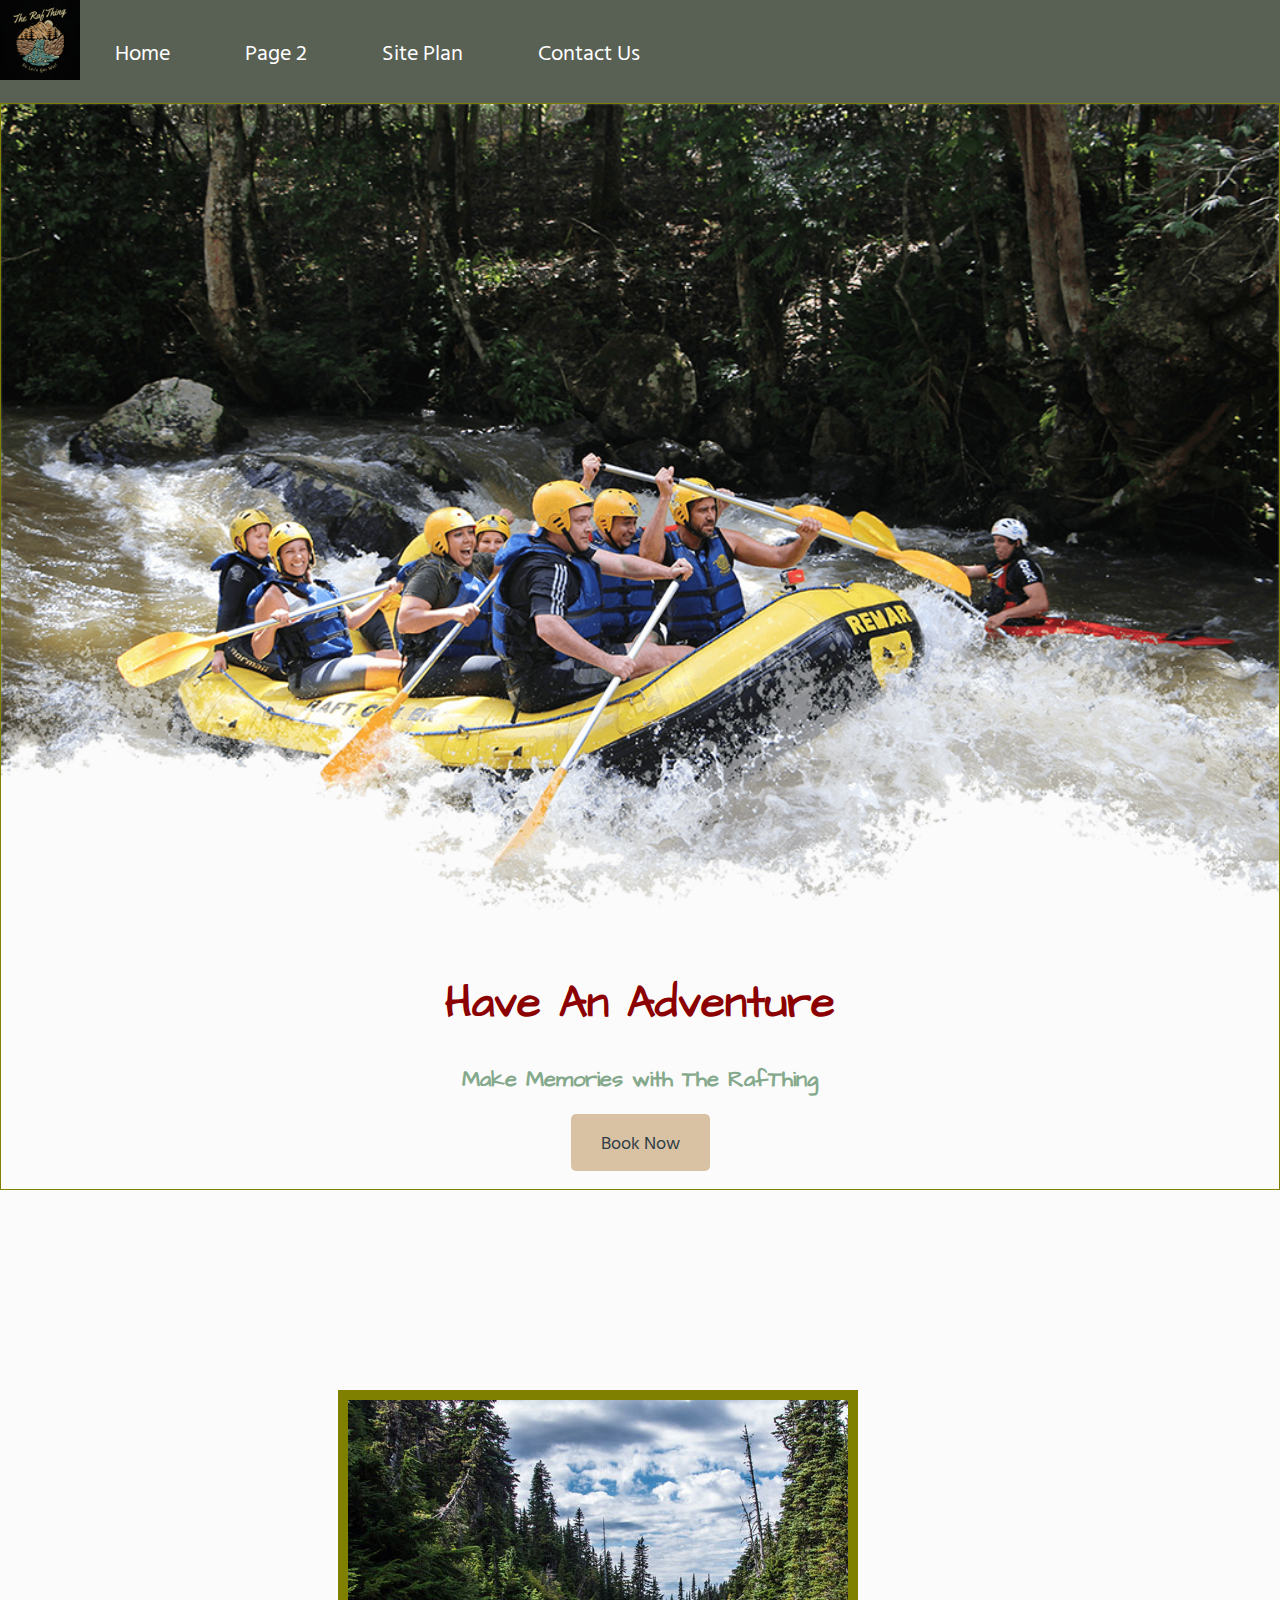
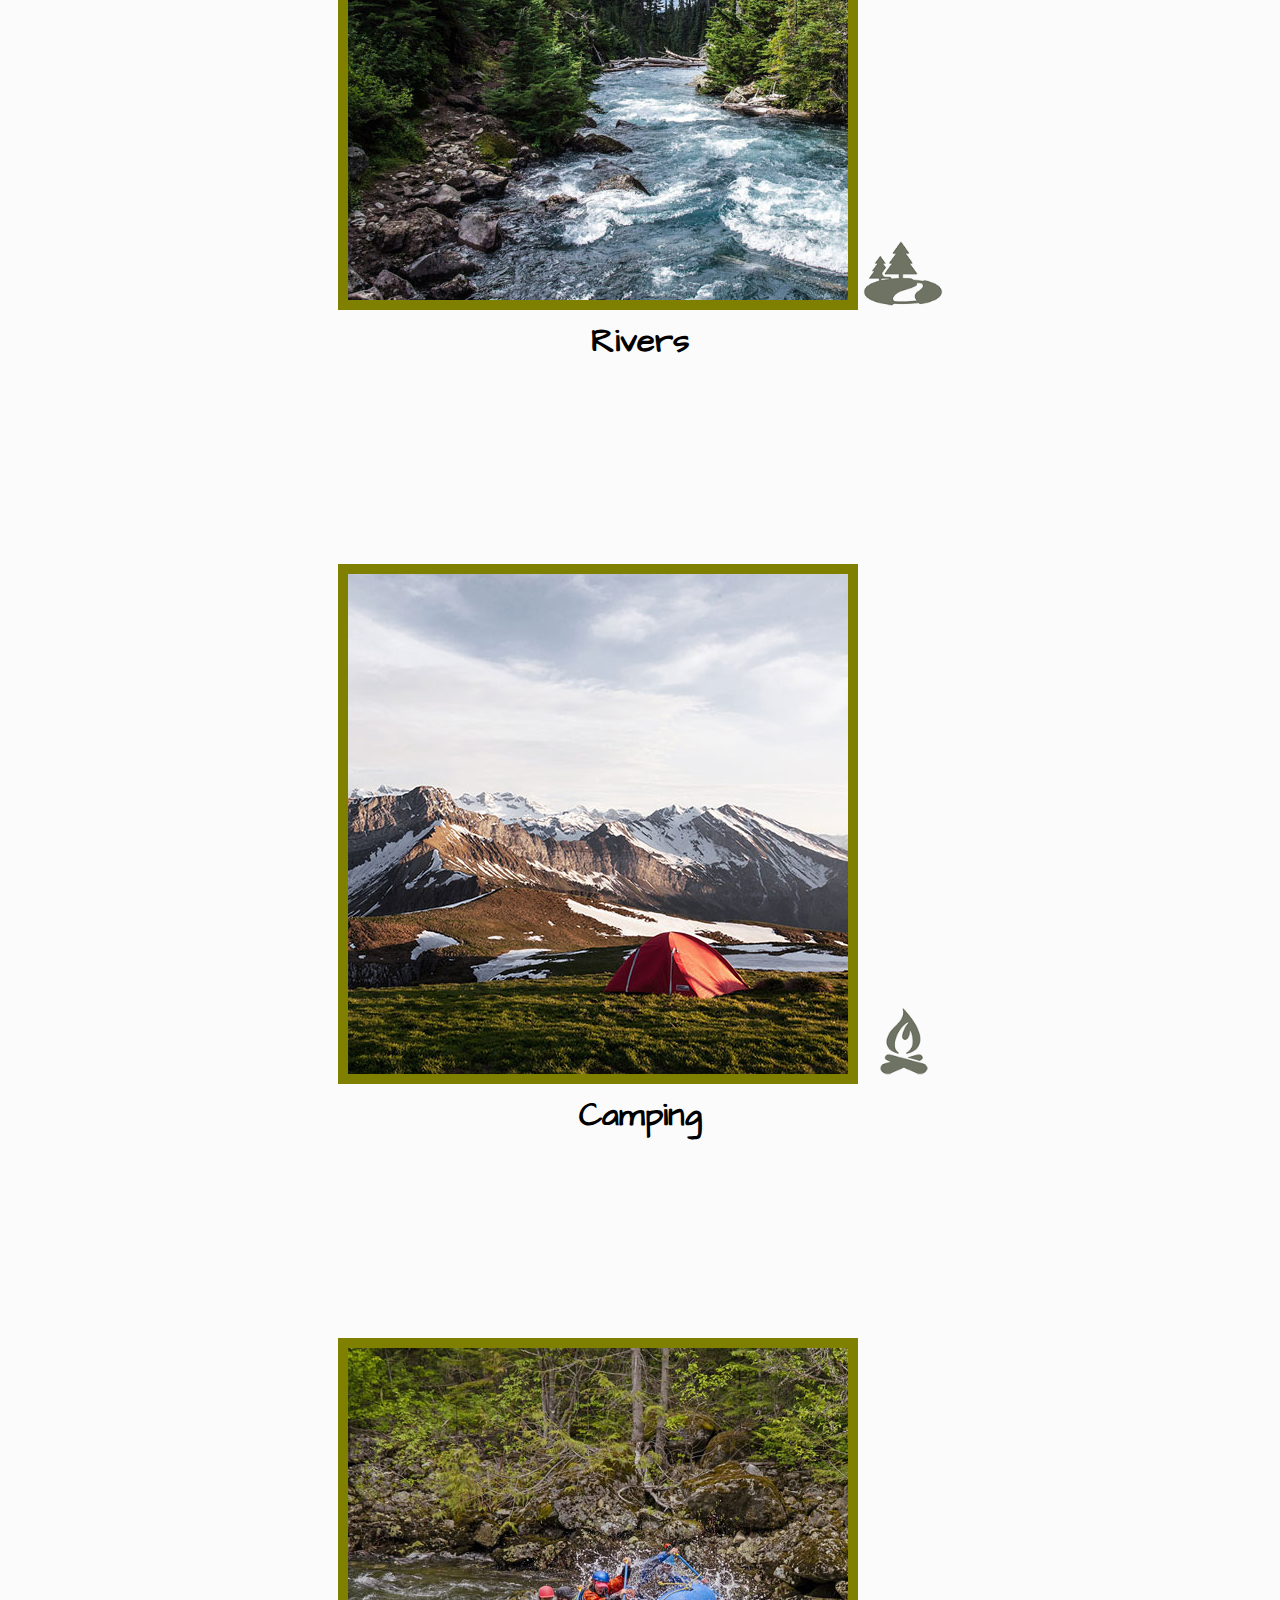
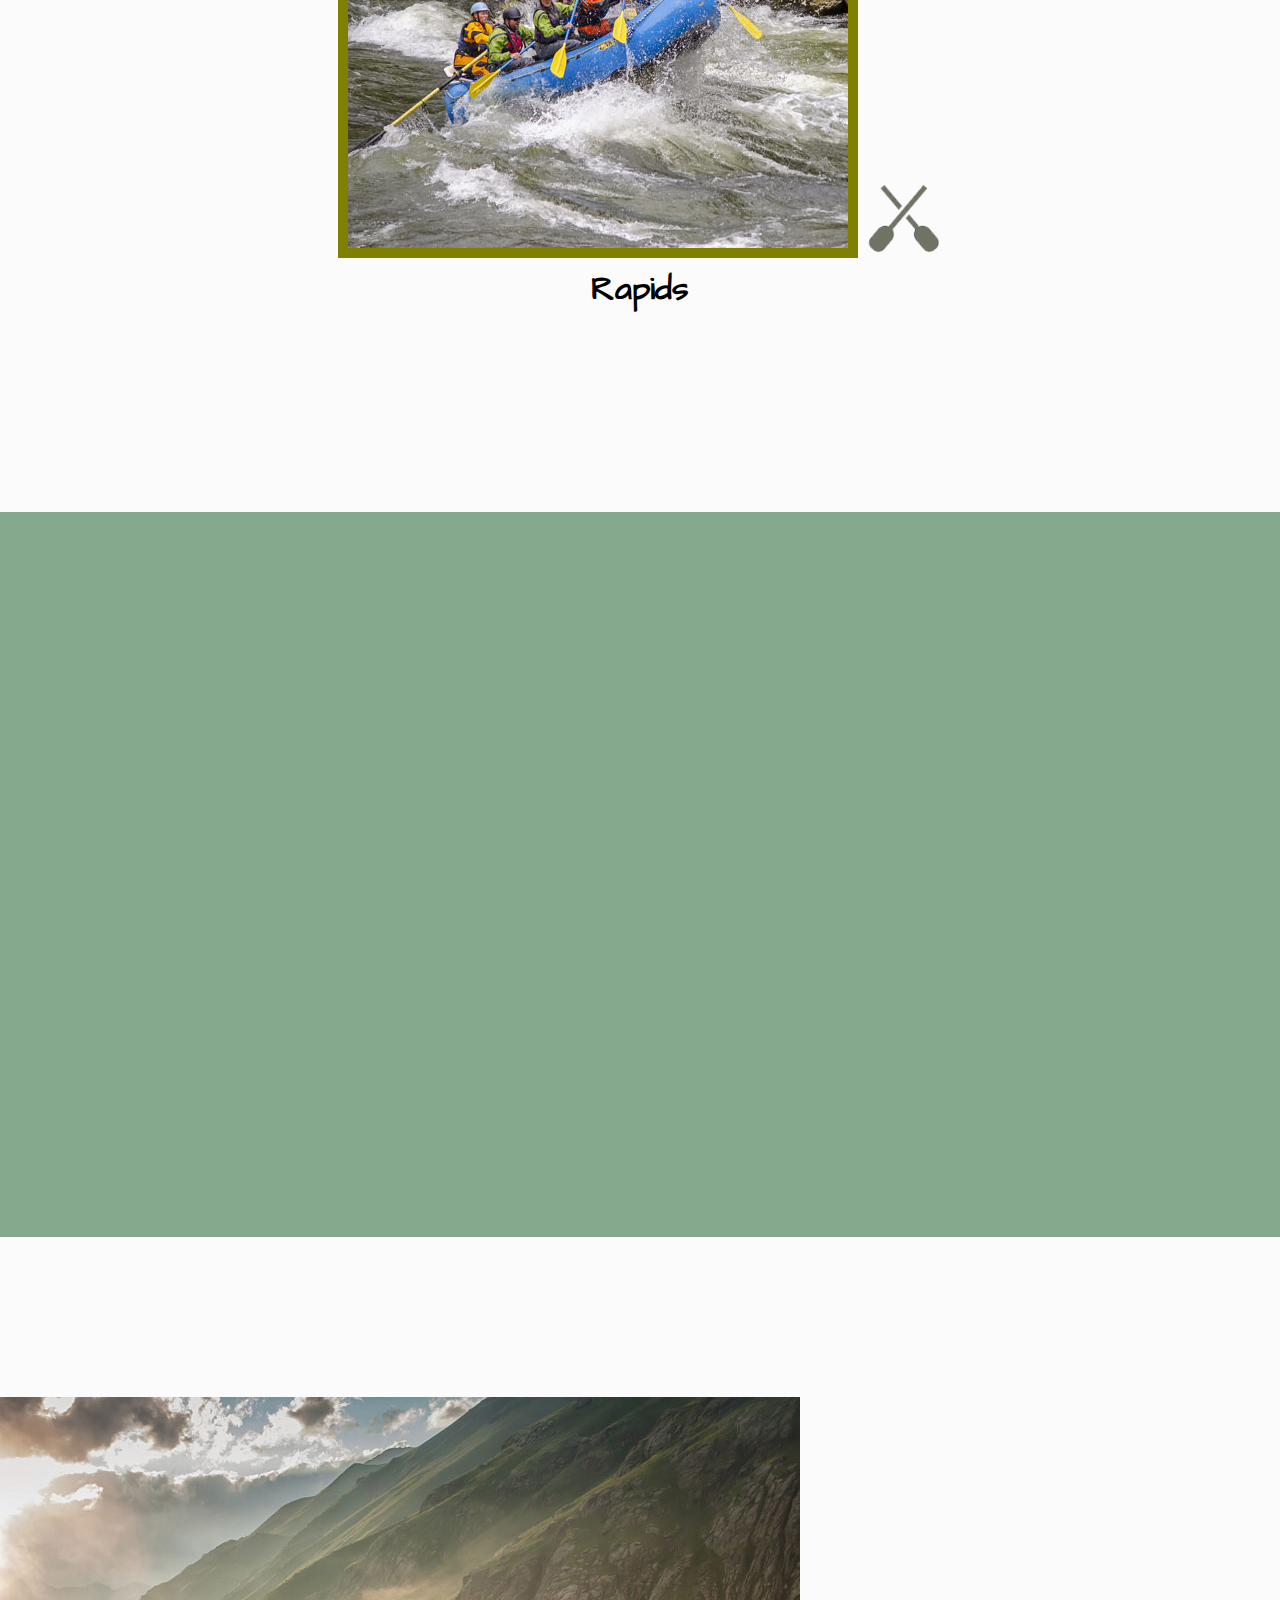
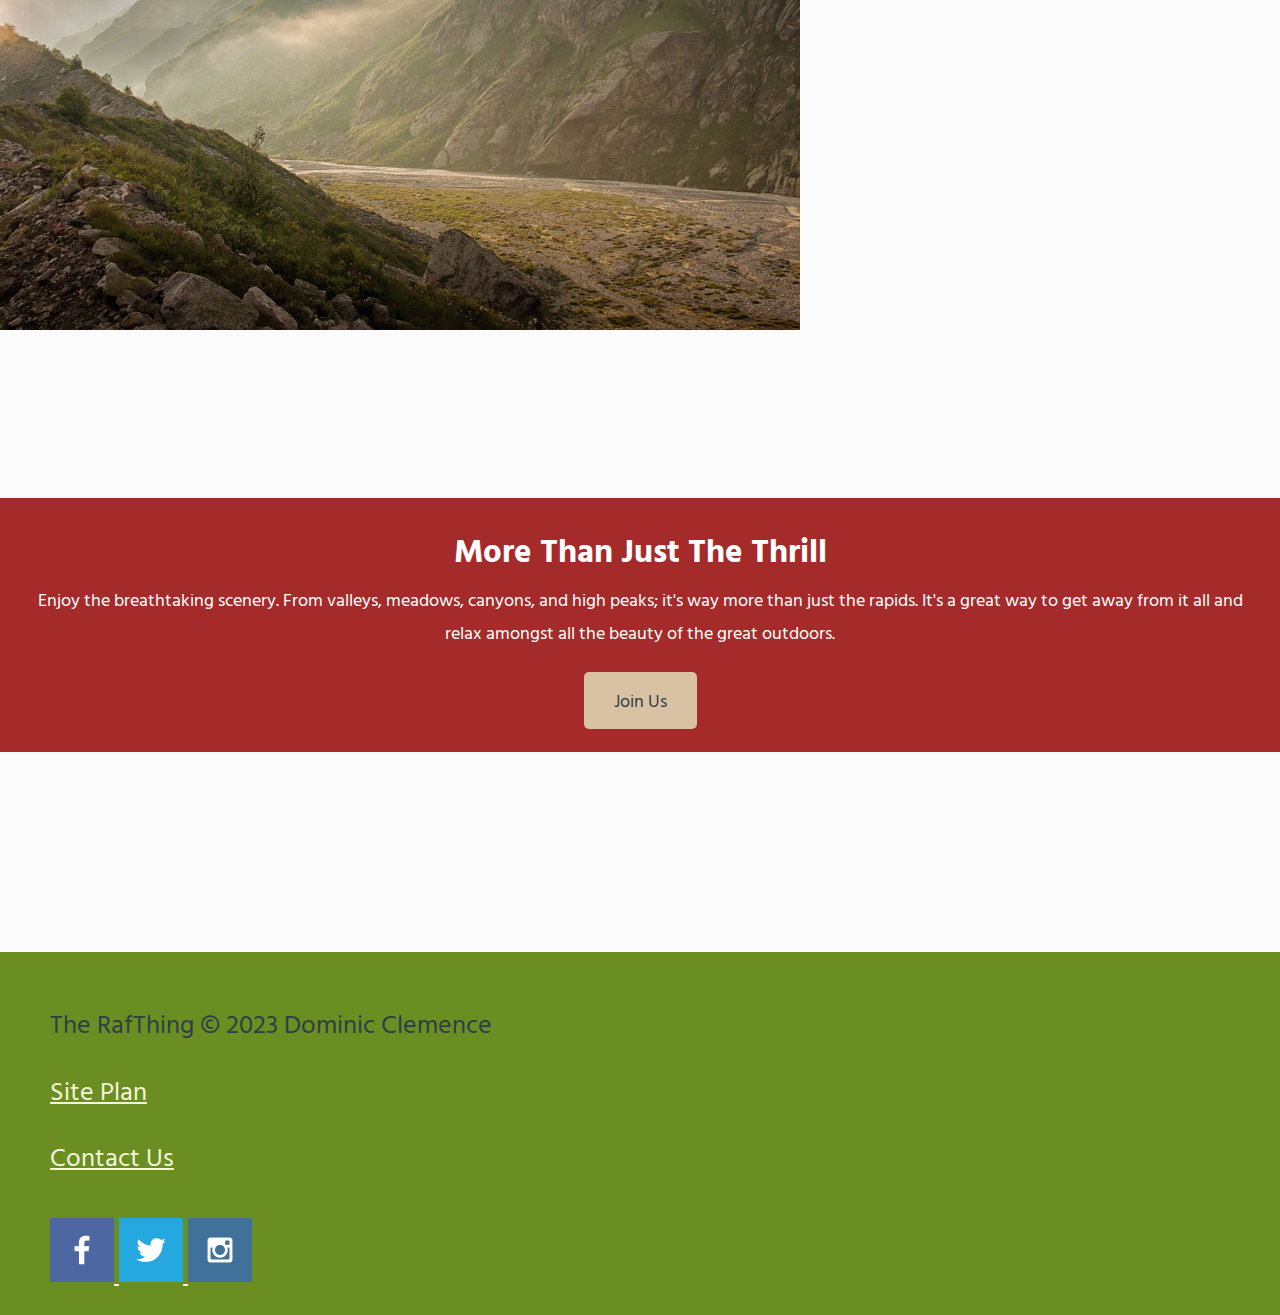
==== index.html @ 762b5477 "changed name" ====
<!DOCTYPE html>
<html lang="en">
  <head>
    <meta charset="UTF-8" />
    <meta name="viewport" content="width=device-width, initial-scale=1.0" />
    <title>The RafThing</title>
    <link rel="stylesheet" href="styles/style.css" />
  </head>
  <body>
    <div id="content">
      <header>
        <a id="logo_link" href="index.html">
          <img class="logo" src="images/logo.png" alt="The RafThing Logo" />
        </a>
        <nav>
          <a href="index.html">Home</a>
          <a href="#">Page 2</a>
          <a href="site-plan-rafting.html">Site Plan</a>
          <a href="contactus.html">Contact Us</a>
        </nav>
      </header>
      <div id="hero">
        <div id="hero-box">
          <img
            id="hero-img"
            src="images/hero.png"
            alt="People enjoying white water rafting"
          />
        </div>
        <section id="hero-msg">
          <h1 class="home-title">Have An Adventure</h1>
          <h4>Make Memories with The RafThing</h4>
          <div class="button-box">
            <a class="book" href="contactus.html">Book Now</a>
          </div>
        </section>
      </div>
      <main class="home-grid">
        <section class="rivers-card">
          <img class="card-img" src="images/rivers.jpg" alt="river in forest" />
          <img class="icon" src="images/river_icon.png" alt="river icon" />
          <h2>Rivers</h2>
        </section>
        <section class="camping-card">
          <img
            class="card-img"
            src="images/camping.jpg"
            alt="tent in mountains"
          />
          <img class="icon" src="images/fire_icon.png" alt="fire icon" />
          <h2>Camping</h2>
        </section>
        <section class="rapids-card">
          <img class="card-img" src="images/rapids.jpg" alt="rafting boat" />
          <img class="icon" src="images/oars.png" alt="oars icon" />
          <h2>Rapids</h2>
        </section>
        <div id="background"></div>
        <img
          class="mountains"
          src="images/mountains.jpg"
          alt="Misty mountains"
        />
        <section class="msg">
          <h2>More Than Just The Thrill</h2>
          <p>
            Enjoy the breathtaking scenery. From valleys, meadows, canyons, and
            high peaks; it's way more than just the rapids. It's a great way to
            get away from it all and relax amongst all the beauty of the great
            outdoors.
          </p>
          <a class="join" href="rivers.html">Join Us</a>
        </section>
      </main>
      <footer>
        <p>The RafThing &copy; 2023 Dominic Clemence</p>
        <p><a href="site-plan-rafting.html">Site Plan</a></p>
        <p><a href="contactus.html">Contact Us</a></p>
        <div class="social">
          <a href="https://facebook.com" target="_blank">
            <img src="images/facebook.png" alt="fb icon" />
          </a>
          <a href="https://twitter.com" target="_blank">
            <img src="images/twitter.png" alt="twitter icon" />
          </a>
          <a href="https://instagram.com" target="_blank">
            <img src="images/instagram.png" alt="instagram icon" />
          </a>
        </div>
      </footer>
    </div>
  </body>
</html>
---- styles/style.css ----
@import url('https://fonts.googleapis.com/css2?family=Architects+Daughter&family=Hind+Vadodara:wght@500&display=swap');
/* change the values below to your chosen font(s) */


p {
  font-family: "Hind Vadodara", Helvetica, sans-serif;
  
}
#content {
  max-width: 1600px;
  margin: 0 auto;
}

.main-para {
  font-size: 1.5em;
  line-height: 1.5;
}

#logo_link ¨{
  padding-top: 5px;
}

.logo {
  width: 80px;
  height: auto;
}

nav a {
  text-align: center;
  text-decoration: none;
  color: white;
  padding: 35px;
}

#hero {
  border: 1px solid olive;
  height: 100%;
  padding-bottom: 2rem;
}

#hero-img {
  width: 100%;
}

h1, h2, h3, h4{
  font-family: "Architects Daughter", sans-serif, Helvetica;
}

#hero-msg h1 {
  text-align: center;
  color: darkred;
  font-family: "Architects Daughter", sans-serif, Helvetica;
}

#hero-msg h4 {
  text-align: center;
  color: #84a98c;
  font-family: "Architects Daughter", sans-serif, Helvetica;
}

.home-title {
  color: #2f3e46;
  font-family: "Architects Daughter", sans-serif, Helvetica;
  font-size: 2em;
  margin-top: 10px;
}

h1 {
  color: darkorchid;
}

h2 {
  margin: 0;
}

h4 {
  color: #84a98c;
  font-family: "Architects Daughter", sans-serif, Helvetica;
}

.button-box {
  text-align: center;
}

main section {
  text-align: center;
}

.main section img {
  border: 10px solid black;
  box-sizing: border-box
}

#background {
  height: 725px;
  background-color: #84a98c;
}

body p{
  font-family: "Hind Vadodara", Helvetica, sans-serif;
}

body {
  background-color: #fcfbfb;
  font-family: "Hind Vadodara", Helvetica, sans-serif;
  font-size: 22px;
  margin: 0;
  padding: 0;
}

header {
  background-color: rgba(20, 30, 13, 0.7);
  display: flex;
}

header a {
  display: inline-block;
}

nav a:hover {
  color: black;
}

.book,
.join {
  color: #2f3e46;
  font-size: 18px;
  background-color: #d9c2a3;
  text-decoration: none;
  font-size: 18px;
  padding: 15px 30px;
  margin-top: 50px;
  border-radius: 5px;
}

.book:hover,
.join:hover {
  color: #84a98c;
}

.msg h2,
.msg p {
  color: white;
  font-family: "Hind Vadodara", Helvetica, sans-serif; 
}

.msg {
  background-color: brown;
  line-height: 1.5em;
  padding: 35px;
  margin-top: 10rem;
}

.msg p {
  font-size: .8em;
  padding-bottom: 15px;
}

.rivers-card, .camping-card, .rapids-card {
  margin: 200px 0;
}

.card-img {
  border: 10px solid olive;
}

footer {
  color: #2f3e46;
  padding: 25px 50px;
  margin-top: 200px;
  background-color: olivedrab;
}

footer .social img {
  padding-top: 15px;
}

footer p {
  font-size: 1.2em;
}

footer p a:hover {
  text-decoration: underline;
}

footer a {
  color: beige;
}

footer a:hover {
  color: black;
}

.icon {
  width: 80px;
  padding-top: 10px;
}

.mountains {
  margin-top: 10rem;
}
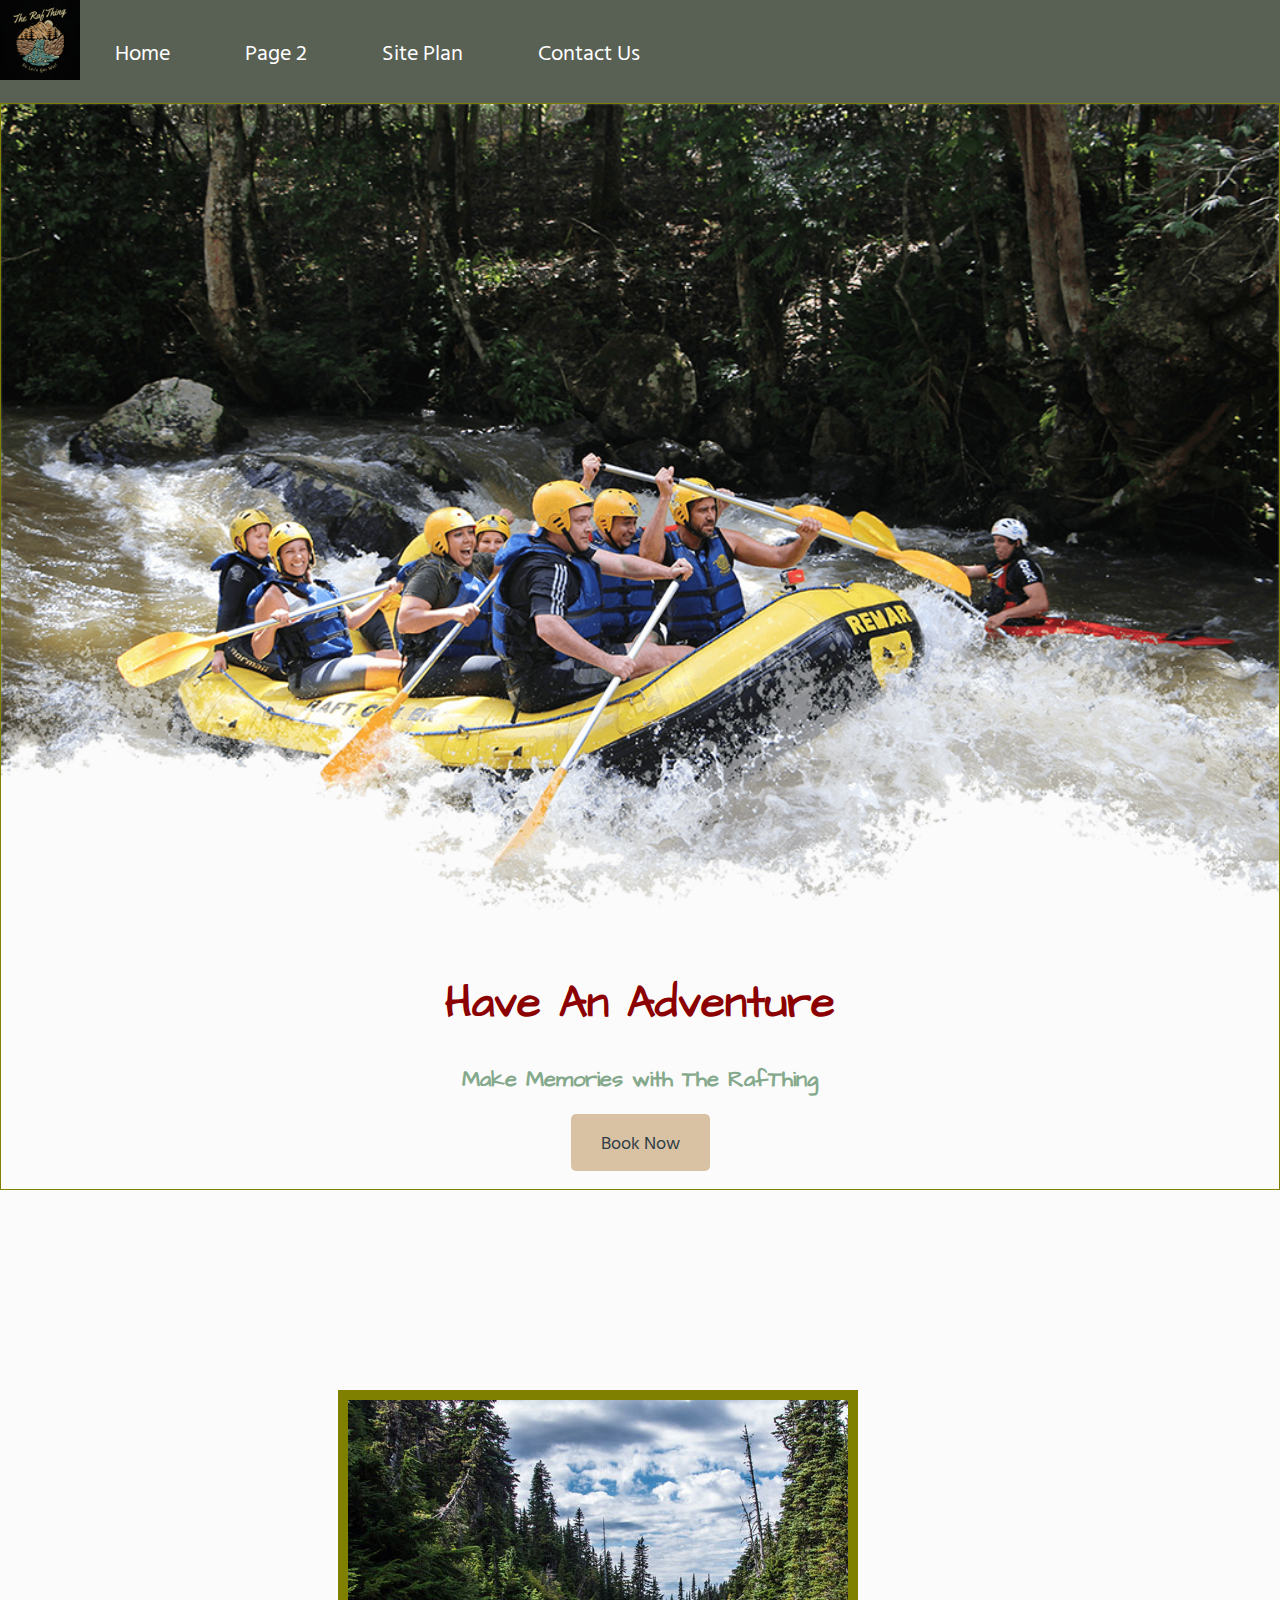
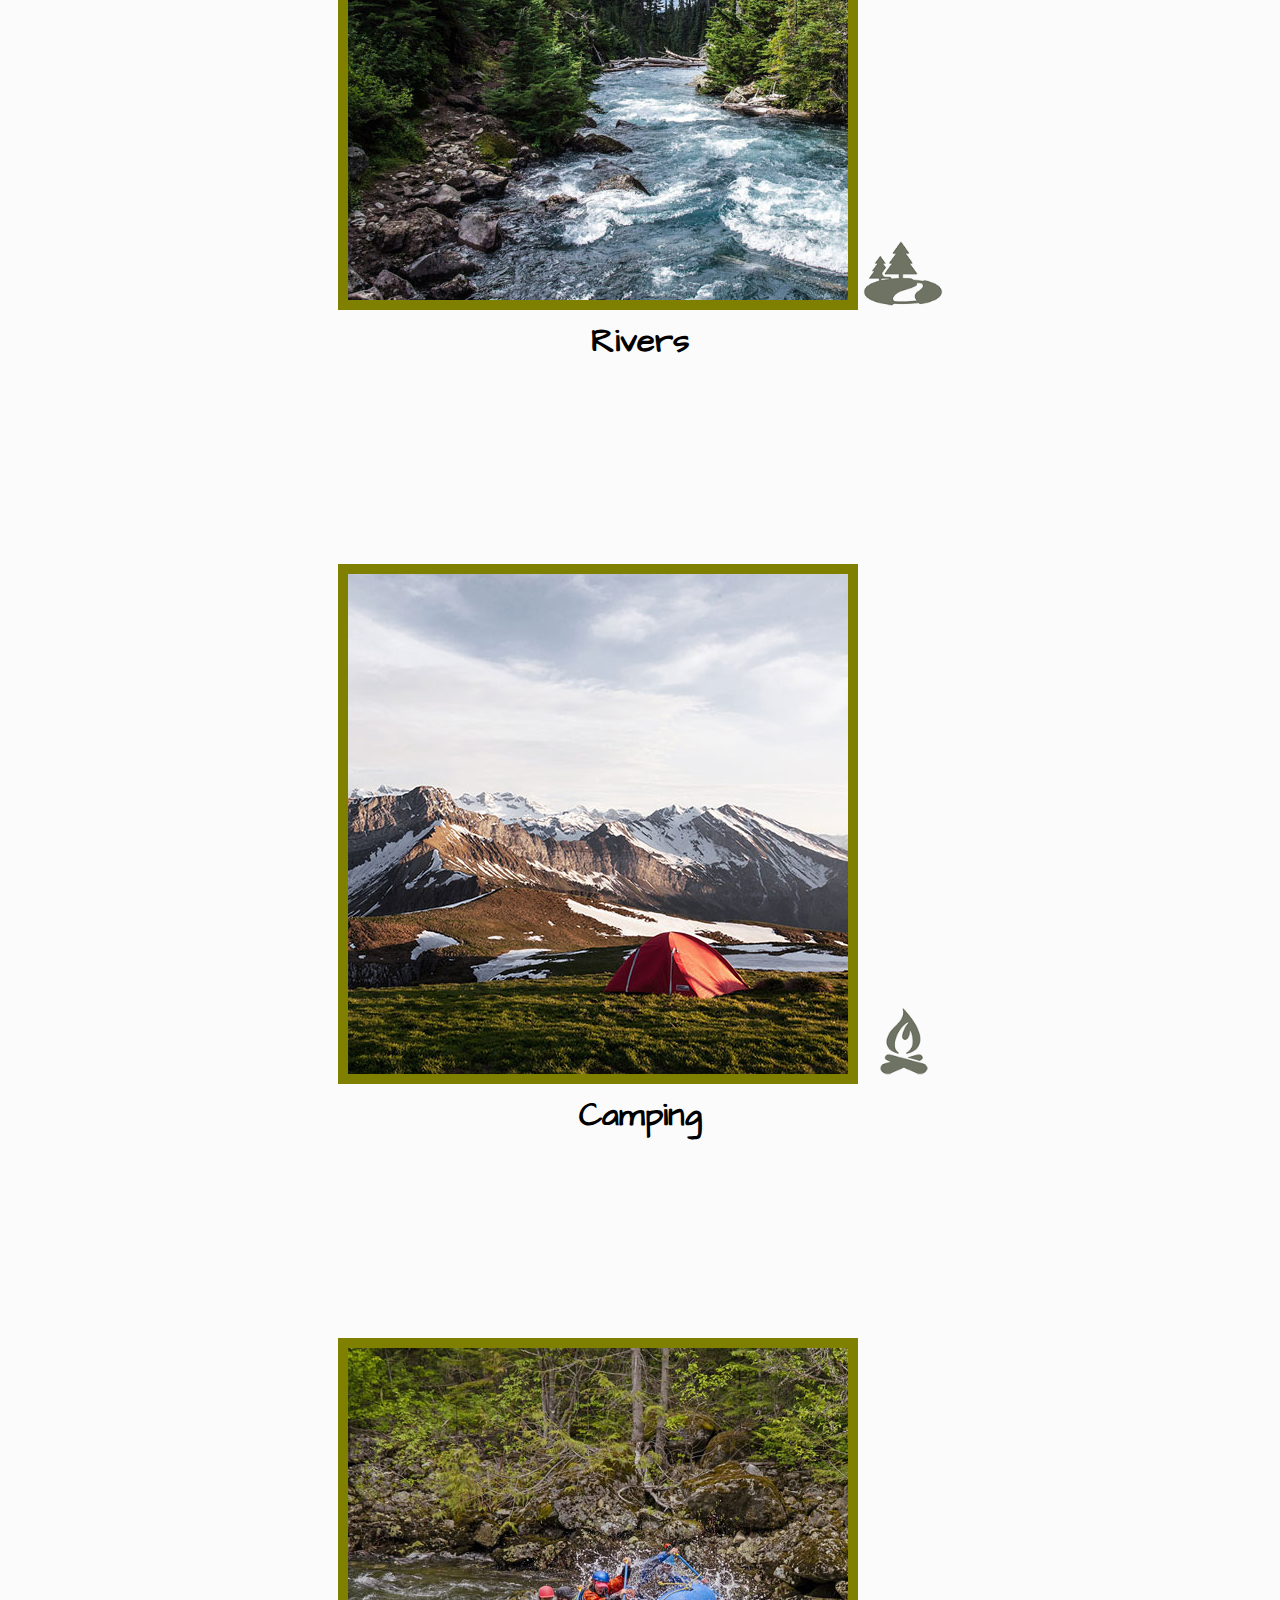
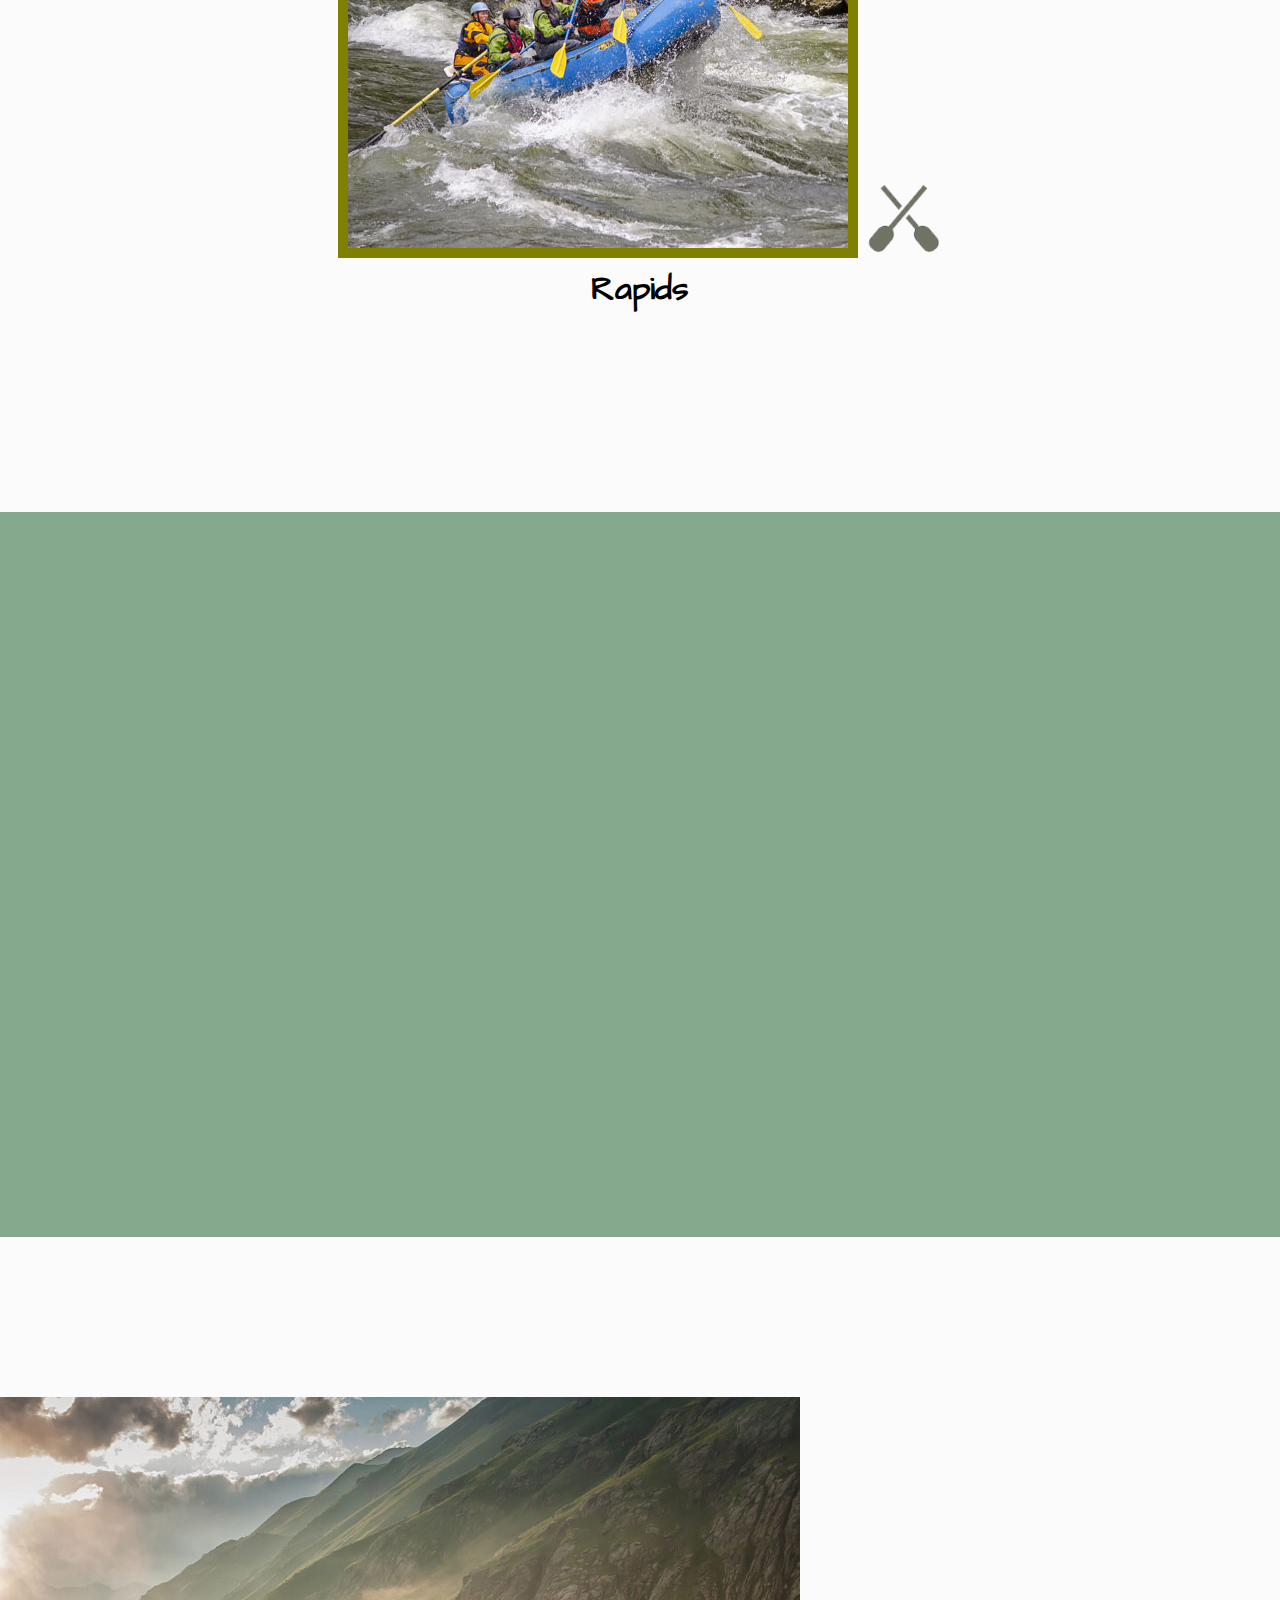
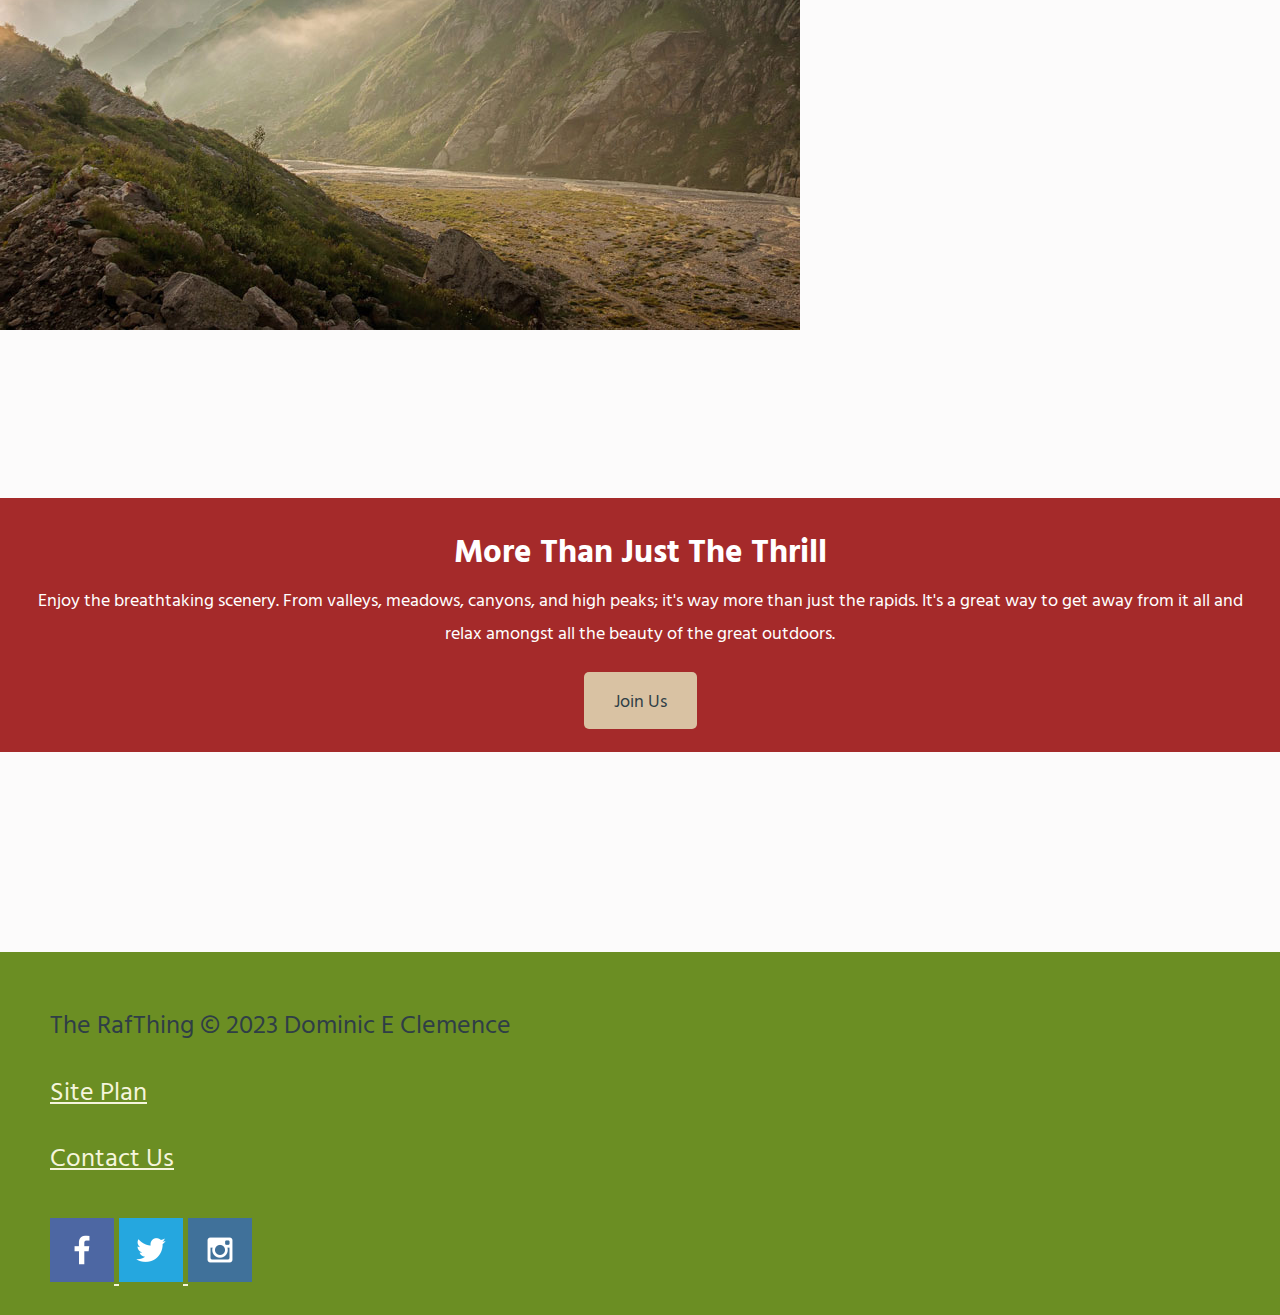
==== commit c7ede65f: "added initial" ====
--- a/index.html
+++ b/index.html
@@ -73,7 +73,7 @@
         </section>
       </main>
       <footer>
-        <p>The RafThing &copy; 2023 Dominic Clemence</p>
+        <p>The RafThing &copy; 2023 Dominic E Clemence</p>
         <p><a href="site-plan-rafting.html">Site Plan</a></p>
         <p><a href="contactus.html">Contact Us</a></p>
         <div class="social">
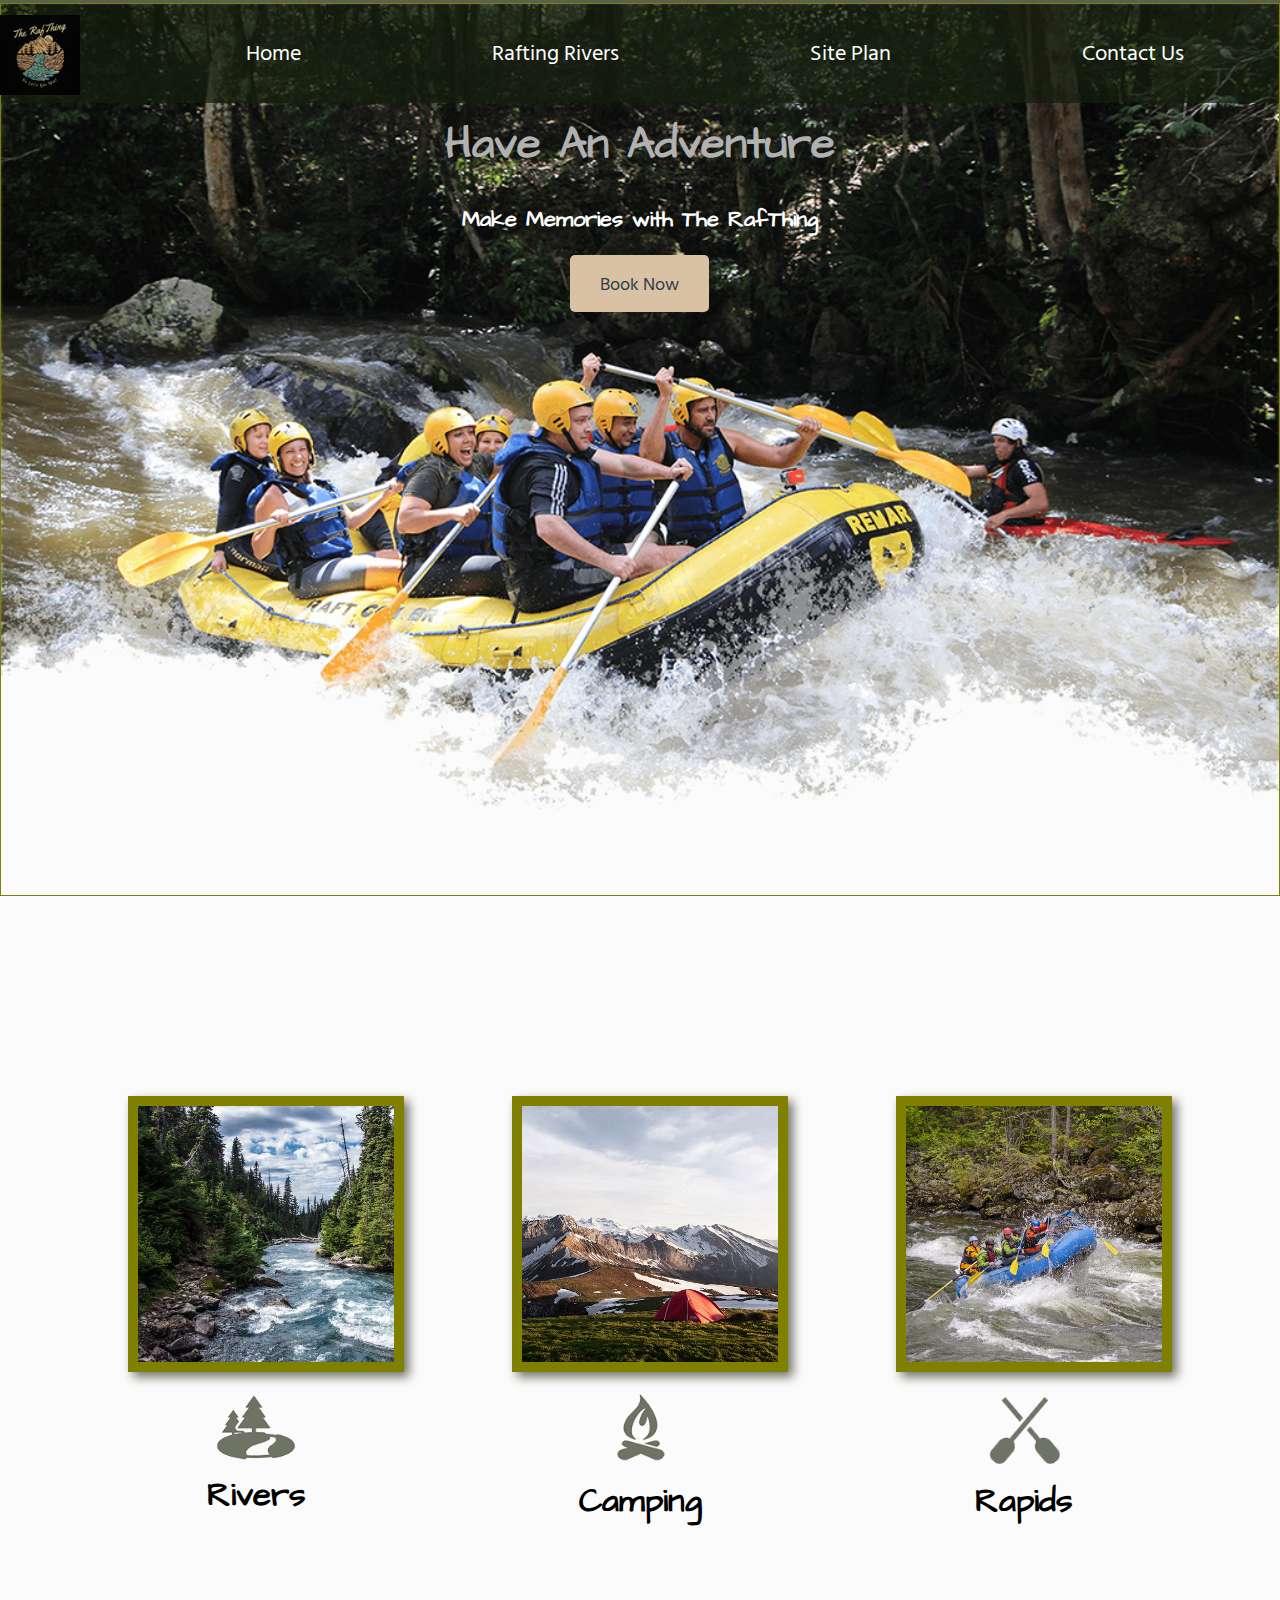
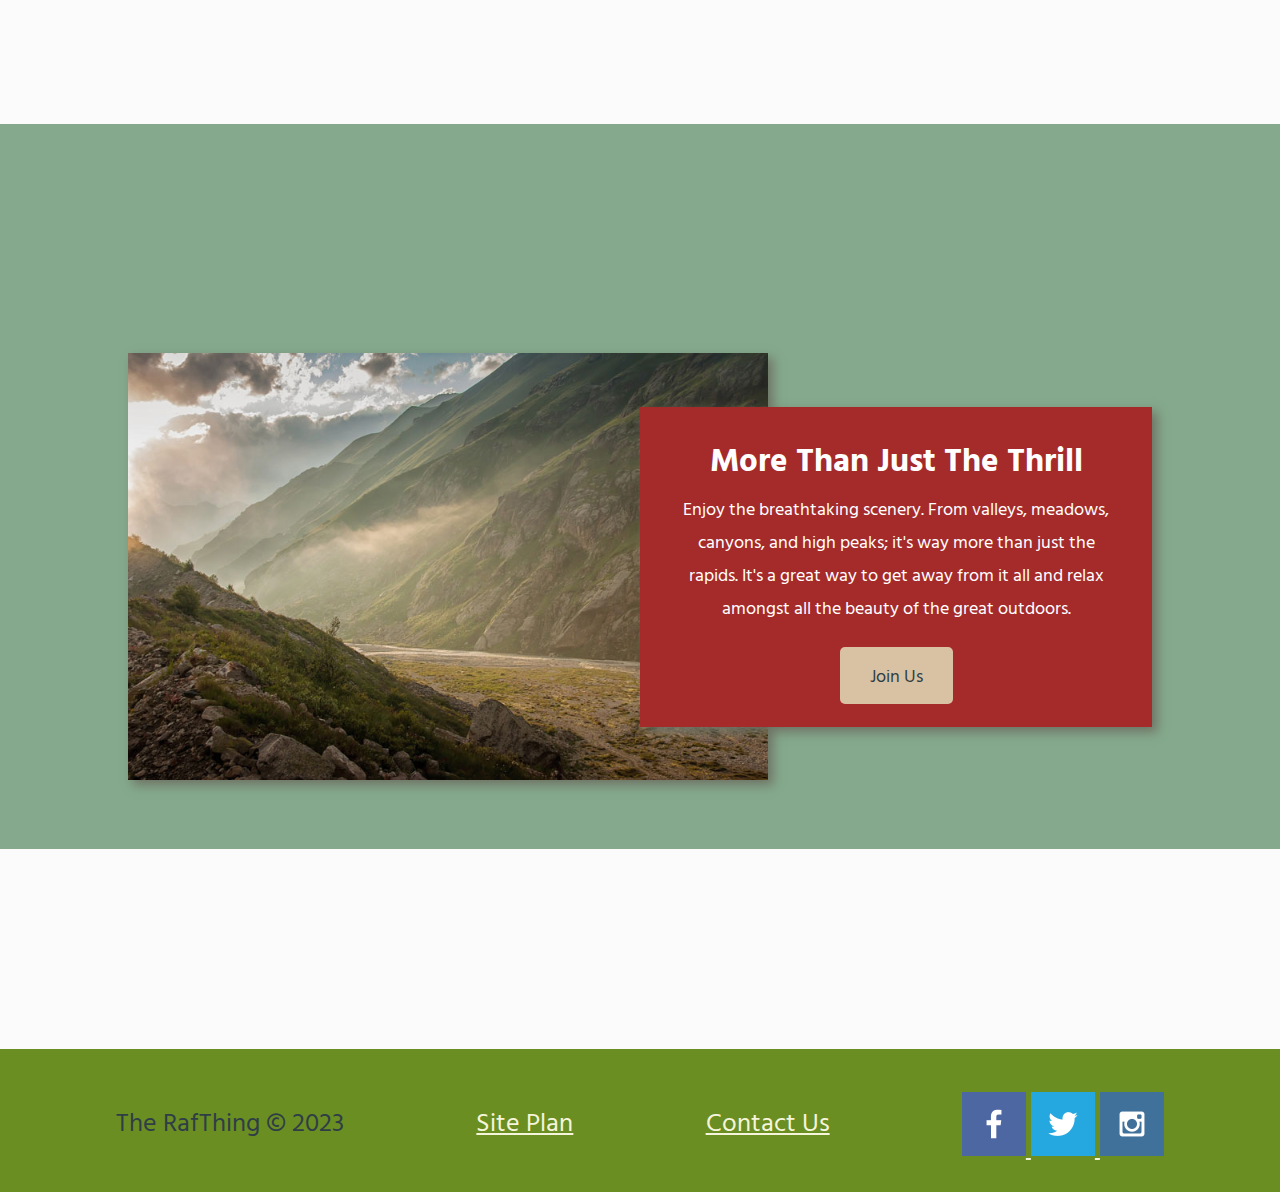
==== commit f5136f63: "submitted rivers page" ====
--- a/index.html
+++ b/index.html
@@ -14,7 +14,7 @@
         </a>
         <nav>
           <a href="index.html">Home</a>
-          <a href="#">Page 2</a>
+          <a href="/rivers/rivers.html">Rafting Rivers</a>
           <a href="site-plan-rafting.html">Site Plan</a>
           <a href="contactus.html">Contact Us</a>
         </nav>
@@ -73,7 +73,7 @@
         </section>
       </main>
       <footer>
-        <p>The RafThing &copy; 2023 Dominic E Clemence</p>
+        <p>The RafThing &copy; 2023</p>
         <p><a href="site-plan-rafting.html">Site Plan</a></p>
         <p><a href="contactus.html">Contact Us</a></p>
         <div class="social">
--- a/styles/style.css
+++ b/styles/style.css
@@ -18,11 +18,19 @@
 
 #logo_link ¨{
   padding-top: 5px;
+  justify-self: center;
+  align-self: center;
 }
 
 .logo {
   width: 80px;
   height: auto;
+  padding-top: 15px;
+}
+
+nav {
+  display: flex;
+  justify-content: space-around;
 }
 
 nav a {
@@ -33,9 +41,24 @@
 }
 
 #hero {
+  display: grid;
+  grid-template-columns: 1fr 3fr 1fr;
   border: 1px solid olive;
   height: 100%;
   padding-bottom: 2rem;
+  margin-top: -100px; 
+}
+
+#hero-box {
+  grid-column: 1/4;
+  grid-row: 1/3;
+  z-index: -1;
+}
+
+#hero-msg {
+  grid-column: 2/3;
+  grid-row: 1/2;
+  margin-top: 100px;
 }
 
 #hero-img {
@@ -48,14 +71,19 @@
 
 #hero-msg h1 {
   text-align: center;
-  color: darkred;
+  color:  rgb(177, 177, 177);
   font-family: "Architects Daughter", sans-serif, Helvetica;
 }
 
 #hero-msg h4 {
   text-align: center;
-  color: #84a98c;
-  font-family: "Architects Daughter", sans-serif, Helvetica;
+  color: white;
+  font-family: "Architects Daughter", sans-serif, Helvetica;
+}
+
+.home-grid {
+  display: grid;
+  grid-template-columns: repeat(10, 1fr); /* Creates 10 equal columns */  
 }
 
 .home-title {
@@ -94,6 +122,8 @@
 #background {
   height: 725px;
   background-color: #84a98c;
+  grid-column: 1/11;
+  grid-row: 4/9; 
 }
 
 body p{
@@ -110,7 +140,8 @@
 
 header {
   background-color: rgba(20, 30, 13, 0.7);
-  display: flex;
+  display: grid;
+  grid-template-columns: 150px auto;
 }
 
 header a {
@@ -149,6 +180,9 @@
   line-height: 1.5em;
   padding: 35px;
   margin-top: 10rem;
+  grid-column: 6/10;
+  grid-row: 6/7;
+  box-shadow: 5px 5px 10px #6f7364; 
 }
 
 .msg p {
@@ -160,8 +194,34 @@
   margin: 200px 0;
 }
 
+.rivers-card {
+grid-column: 2/4;
+grid-row: 2/3;  
+}
+
+.camping-card {
+  grid-column: 5/7;
+  grid-row: 2/3;   
+}
+
+.rapids-card {
+  grid-column: 8/10;
+  grid-row: 2/3;   
+}
+
+.card-img, .mountains {
+  width: 100%;
+}
+
 .card-img {
   border: 10px solid olive;
+  transition: transform .5s;
+  box-shadow: 5px 5px 10px #6f7364;
+}
+
+.card-img:hover {
+  opacity: .6;
+  transform: scale(1.1);
 }
 
 footer {
@@ -169,6 +229,9 @@
   padding: 25px 50px;
   margin-top: 200px;
   background-color: olivedrab;
+  display: flex;
+  justify-content: space-around;
+  align-items: center;
 }
 
 footer .social img {
@@ -198,4 +261,91 @@
 
 .mountains {
   margin-top: 10rem;
-}+  grid-column: 2/7;
+  grid-row: 5/8;
+  box-shadow: 5px 5px 10px #6f7364; 
+}
+
+@media screen and (max-width: 900px) {
+  #hero, .home-grid {
+      display: block;
+      height: auto;
+  }
+  nav, footer {
+      flex-direction: column;
+  }
+  nav a {
+      display: block;
+      padding: 15px;
+  }
+  #hero {
+      margin-top: 0;
+  }
+  #hero-msg {
+      margin-top: 0;
+  }
+  #hero-msg h4 {
+      display: none;
+  }
+  .home-title {
+      font-size: 25px;
+      color: #6f7364;
+  }
+  .rivers-card, .camping-card, .rapids-card { 
+      margin: 50px auto;
+      width: 60%;
+  }
+  #background {
+      display: none;
+  }
+  .mountains, .msg {
+      width: 80%;
+      display: block;
+      margin: 0 auto;
+  }
+  footer {
+      margin-top: 25px;
+  }
+}
+    @media screen and (max-width: 900px) {
+    #hero, .home-grid {
+        display: block;
+        height: auto;
+    }
+    nav, footer {
+        flex-direction: column;
+    }
+    nav a {
+        display: block;
+        padding: 15px;
+    }
+    #hero {
+        margin-top: 0;
+    }
+    #hero-msg {
+        margin-top: 0;
+    }
+    #hero-msg h4 {
+        display: none;
+    }
+    .home-title {
+        font-size: 25px;
+        color: #6f7364;
+    }
+    .rivers-card, .camping-card, .rapids-card { 
+        margin: 50px auto;
+        width: 60%;
+    }
+    #background {
+        display: none;
+    }
+    .mountains, .msg {
+        width: 80%;
+        display: block;
+        margin: 0 auto;
+    }
+    footer {
+        margin-top: 25px;
+    }
+}
+               